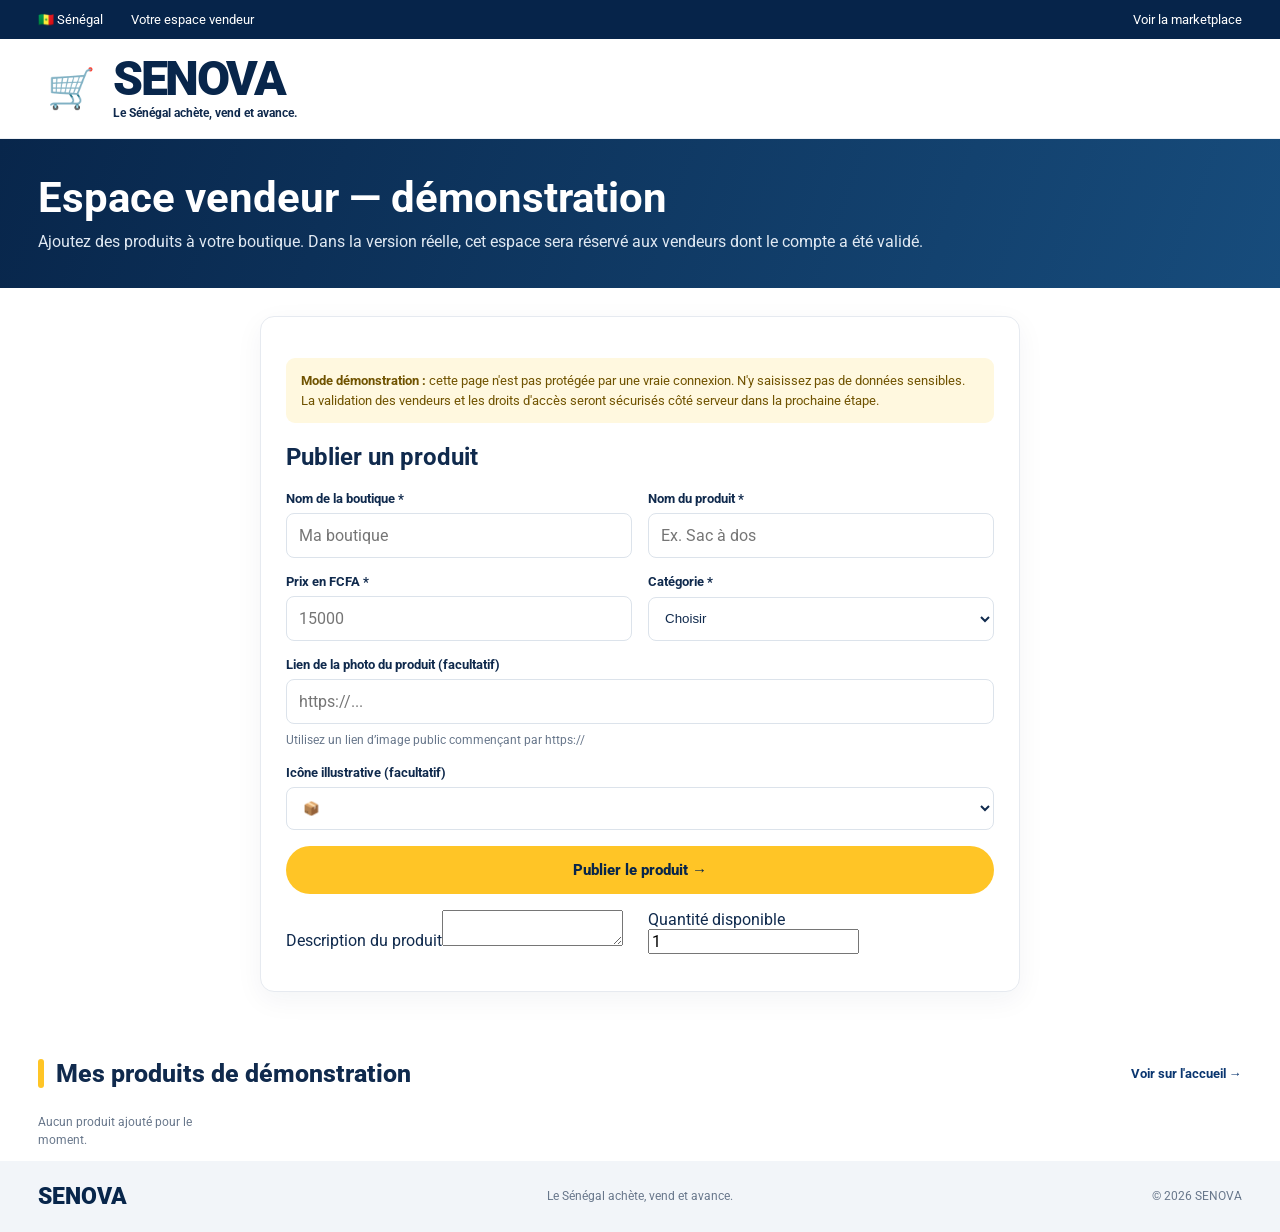
==== espace-vendeur-demo.html @ 48dee815 "SENOVA V7 - site complet" ====
<!DOCTYPE html>
<html lang="fr"><head><meta charset="UTF-8"><meta name="viewport" content="width=device-width, initial-scale=1">
<title>Espace vendeur — SENOVA</title><link rel="stylesheet" href="css/style.css"></head>
<body>
<div class="topbar"><div class="wrap topbar-row"><span>🇸🇳 Sénégal</span><span>Votre espace vendeur</span><div class="top-right"><a href="index.html">Voir la marketplace</a></div></div></div>
<header class="header"><div class="wrap header-row"><a class="logo" href="index.html"><span class="logo-symbol">🛒</span><span class="logo-copy"><strong>SENOVA</strong><small>Le Sénégal achète, vend et avance.</small></span></a></div></header>
<section class="page-hero"><div class="wrap"><h1>Espace vendeur — démonstration</h1><p>Ajoutez des produits à votre boutique. Dans la version réelle, cet espace sera réservé aux vendeurs dont le compte a été validé.</p></div></section>
<main class="wrap">
<div class="form-panel">
<div class="notice"><strong>Mode démonstration :</strong> cette page n'est pas protégée par une vraie connexion. N'y saisissez pas de données sensibles. La validation des vendeurs et les droits d'accès seront sécurisés côté serveur dans la prochaine étape.</div>
<h2>Publier un produit</h2>
<form id="productForm" class="form-grid">
<div class="field"><label for="shop">Nom de la boutique *</label><input id="shop" required maxlength="80" placeholder="Ma boutique"></div>
<div class="field"><label for="name">Nom du produit *</label><input id="name" required maxlength="90" placeholder="Ex. Sac à dos"></div>
<div class="field"><label for="price">Prix en FCFA *</label><input id="price" required type="number" min="1" max="100000000" placeholder="15000"></div>
<div class="field"><label for="category">Catégorie *</label><select id="category" required><option value="">Choisir</option><option>Électronique</option><option>Téléphones</option><option>Mode</option><option>Maison</option><option>Électroménager</option><option>Sport</option><option>Enfants</option><option>Alimentation</option></select></div>
<div class="field full"><label for="image">Lien de la photo du produit (facultatif)</label><input id="image" type="url" maxlength="500" placeholder="https://..."><small class="help-text">Utilisez un lien d’image public commençant par https://</small></div>
<div class="field full"><label for="emoji">Icône illustrative (facultatif)</label><select id="emoji"><option>📦</option><option>📱</option><option>👕</option><option>👟</option><option>💻</option><option>🛋️</option><option>⚽</option><option>🧸</option></select></div>
<div class="field full"><button class="yellow-button" type="submit">Publier le produit →</button></div>
<label>Description du produit<textarea name="description" required></textarea></label><label>Quantité disponible<input name="stock" type="number" min="0" value="1" required></label></form>
<p id="productResult" class="help-text" role="status"></p>
</div>
<section class="section"><div class="section-title"><h2>Mes produits de démonstration</h2><a href="index.html#produits">Voir sur l'accueil →</a></div><div id="myProducts" class="products-grid"></div></section>
</main>
<footer><div class="wrap footer-row"><a class="footer-logo" href="index.html">SENOVA</a><span>Le Sénégal achète, vend et avance.</span><span>© 2026 SENOVA</span></div></footer>
<script>
const KEY="senova_demo_products", form=document.querySelector("#productForm"), result=document.querySelector("#productResult"), list=document.querySelector("#myProducts");
function safe(s){return String(s).replace(/[&<>"']/g,c=>({"&":"&amp;","<":"&lt;",">":"&gt;",'"':"&quot;","'":"&#39;"}[c]));}
function render(){const items=JSON.parse(localStorage.getItem(KEY)||"[]");list.innerHTML=items.map((p,i)=>`<article class="product-card"><div class="product-image">${p.image?`<img src="${safe(p.image)}" alt="${safe(p.name)}">`:`<div class="seller-emoji">${safe(p.emoji||"📦")}</div>`}</div><div class="product-details"><h3>${safe(p.name)}</h3><p>${safe(p.shop)} · ${safe(p.category)}</p><div class="product-bottom"><span class="product-price">${new Intl.NumberFormat("fr-FR").format(p.price)} FCFA</span><button class="add-cart" data-remove="${i}">Supprimer</button></div></div></article>`).join("")||'<p class="help-text">Aucun produit ajouté pour le moment.</p>';}
form.addEventListener("submit",e=>{e.preventDefault();const image=form.image.value.trim();if(image && !/^https:\/\//i.test(image)){result.textContent="Le lien de l’image doit commencer par https://";return;}const item={shop:form.shop.value.trim(),name:form.name.value.trim(),price:Number(form.price.value),category:form.category.value,emoji:form.emoji.value,image};const items=JSON.parse(localStorage.getItem(KEY)||"[]");items.push(item);localStorage.setItem(KEY,JSON.stringify(items));form.reset();result.textContent="Produit ajouté à la démonstration. Il apparaîtra sur l'accueil ouvert dans ce même navigateur.";render();});
list.addEventListener("click",e=>{const b=e.target.closest("[data-remove]");if(!b)return;const items=JSON.parse(localStorage.getItem(KEY)||"[]");items.splice(Number(b.dataset.remove),1);localStorage.setItem(KEY,JSON.stringify(items));render();});
render();
</script>
</body></html>
---- css/style.css ----
@import url('https://fonts.googleapis.com/css2?family=Roboto:wght@400;500;600;700;800;900&display=swap');
:root{--navy:#08264b;--navy2:#0c315d;--yellow:#ffc526;--text:#102a4d;--muted:#68778b;--line:#e6eaf0;--soft:#f5f7fa}
*{box-sizing:border-box}html{scroll-behavior:smooth}body{margin:0;font-family:Roboto,Arial,sans-serif;color:var(--text);background:#fff}a{text-decoration:none;color:inherit}button,input{font:inherit}.wrap{width:min(1450px,calc(100% - 6%));margin:auto}
.topbar{background:#06244a;color:white;font-size:13px}.topbar-row{height:39px;display:flex;align-items:center;gap:28px}.top-item{white-space:nowrap}.pin{color:var(--yellow);font-size:18px;margin-right:6px}.top-right{margin-left:auto;display:flex;gap:25px;align-items:center}.top-right a:hover{color:var(--yellow)}
.header{border-bottom:1px solid #edf0f4}.header-row{min-height:99px;display:flex;align-items:center;gap:36px}.logo{display:flex;align-items:center;gap:9px;min-width:330px}.logo-symbol{width:66px;height:58px;display:grid;place-items:center;font-size:39px;filter:saturate(1.1)}.logo-copy strong{display:block;font-size:48px;line-height:.9;letter-spacing:-2.5px;font-weight:900;color:#08264b}.logo-copy small{display:block;font-size:12px;font-weight:700;color:#102a4d;margin-top:5px}.search{height:51px;display:flex;flex:1;border:2px solid #e0e4eb;border-radius:28px;overflow:hidden;max-width:700px}.search input{border:0;outline:0;flex:1;min-width:0;padding:0 23px;font-size:16px;color:var(--text)}.search input::placeholder{color:#8a95a6}.search button{width:68px;border:0;background:var(--yellow);cursor:pointer}.search svg{width:24px;height:24px;fill:none;stroke:#08264b;stroke-width:2.3}.header-tools{display:flex;gap:30px;margin-left:auto}.tool{display:grid;justify-items:center;gap:2px;color:var(--navy);font-size:30px;position:relative}.tool small{font-size:13px;font-weight:600}.cart-icon{position:relative}.cart-icon i{position:absolute;right:-9px;top:-8px;background:#ed1c24;color:#fff;font-size:11px;font-style:normal;border-radius:50%;width:20px;height:20px;display:grid;place-items:center}
.navigation{border-bottom:1px solid var(--line);box-shadow:0 2px 5px #071e3810}.nav-row{min-height:57px;display:flex;align-items:center;justify-content:space-between;gap:24px;white-space:nowrap}.all-categories{background:var(--yellow);border-radius:26px;padding:14px 21px;font-weight:700;display:flex;gap:12px;align-items:center}.nav-link{font-weight:600;font-size:16px;display:flex;align-items:center;gap:9px;height:57px}.nav-link:first-letter{font-size:20px}.nav-link:hover,.nav-link.current{color:#d99d00}.nav-link.current{border-bottom:4px solid var(--yellow);padding-top:4px}
.hero{height:326px;position:relative;overflow:hidden;background:#83b7ed}.hero-photo{position:absolute;inset:0;background:linear-gradient(90deg,rgba(184,215,251,.86) 0%,rgba(167,208,251,.56) 43%,rgba(20,59,99,.08) 100%),url('https://images.unsplash.com/photo-1500530855697-b586d89ba3ee?auto=format&fit=crop&w=2000&q=90') center 48%/cover}.hero-inner{height:100%;position:relative;display:flex;align-items:center}.senegal-flag{position:absolute;left:-7%;top:0;width:190px;height:100px;background:linear-gradient(90deg,#00853f 0 33.33%,#fdef42 33.33% 66.66%,#e31b32 66.66%);clip-path:polygon(0 0,100% 0,78% 100%,0 70%);transform:rotate(-10deg);display:flex;justify-content:space-around;align-items:center;color:#00853f;font-size:23px}.hero-text{margin-left:11%;max-width:640px;color:#06264d}.hero-text h1{font-size:clamp(56px,7vw,88px);line-height:.9;letter-spacing:-4px;margin:0;font-weight:900}.hero-text h2{font-size:clamp(20px,2.5vw,29px);margin:9px 0 14px}.hero-text p{font-size:19px;line-height:1.35;margin:0 0 19px;font-weight:500}.yellow-button{display:inline-flex;align-items:center;justify-content:center;gap:15px;background:var(--yellow);color:#09264a;border:0;border-radius:28px;padding:15px 27px;font-size:15px;font-weight:800;cursor:pointer}.yellow-button:hover{background:#f0b400}.hero-benefits{margin-left:auto;background:#08264beF;color:white;border-radius:13px;padding:20px 23px;width:240px;display:grid;gap:15px;box-shadow:0 8px 25px #001a3930}.hero-benefits div{display:flex;align-items:center;gap:15px}.hero-benefits div>span{font-size:27px;width:38px;text-align:center;color:white}.hero-benefits p{margin:0;line-height:1.25}.hero-benefits strong,.hero-benefits small{display:block}.hero-benefits strong{font-size:14px}.hero-benefits small{font-size:13px;margin-top:3px}
.section{padding-top:22px}.section-title{display:flex;align-items:center;justify-content:space-between;margin-bottom:13px}.section-title h2{font-size:25px;margin:0;font-weight:800;display:flex;align-items:center;gap:12px}.section-title h2:before{content:"";display:inline-block;width:6px;height:29px;border-radius:4px;background:var(--yellow)}.section-title a,.section-title button{border:0;background:none;color:#0a3670;font-weight:700;font-size:13px;cursor:pointer}.section-title a span,.section-title button span{font-size:20px;margin-left:8px}.category-list{display:grid;grid-template-columns:repeat(8,1fr);gap:14px}.category-card{height:139px;background:#f8f9fb;border:1px solid #e5e9ef;border-radius:11px;overflow:hidden;padding:0 7px 10px;display:flex;flex-direction:column;align-items:center;justify-content:space-between;cursor:pointer;color:var(--text);transition:.18s}.category-card img{width:100%;height:103px;object-fit:contain;mix-blend-mode:multiply}.category-card strong{font-size:13px}.category-card:hover,.category-card.selected{border-color:#e6b31b;background:#fff9e8;transform:translateY(-2px)}
.products-section{padding-bottom:34px}.demo-note{font-size:12px;color:var(--muted);margin:-4px 0 13px}.products-grid{display:grid;grid-template-columns:repeat(6,1fr);gap:15px}.product-card{border:1px solid #e7eaf0;border-radius:11px;overflow:hidden;background:#fff;transition:.2s}.product-card:hover{box-shadow:0 7px 22px #09264b17;transform:translateY(-2px)}.product-image{height:155px;position:relative;background:#f7f8fa}.product-image img{width:100%;height:100%;object-fit:contain;mix-blend-mode:multiply}.product-label{position:absolute;top:10px;left:10px;padding:5px 9px;border-radius:15px;background:#ed1c24;color:white;font-size:10px;font-weight:800}.product-label.new{background:#13b968}.product-details{padding:10px 12px}.product-details h3{font-size:13px;margin:0 0 5px}.product-details p{font-size:11px;color:var(--muted);margin:0 0 9px}.product-bottom{display:flex;align-items:center;justify-content:space-between;gap:6px}.product-price{font-weight:800;font-size:13px;color:#08264b}.add-cart{border:0;background:var(--yellow);border-radius:6px;padding:7px 9px;font-size:11px;font-weight:800;color:#08264b;cursor:pointer}.empty{text-align:center;color:var(--muted);padding:25px}
.seller-strip{background:#08264b;color:#fff;padding:35px 0}.seller-content{display:flex;align-items:center;justify-content:space-between;gap:25px}.seller-content small{color:var(--yellow);font-weight:800;letter-spacing:1.5px}.seller-content h2{margin:8px 0;font-size:26px}.seller-content p{margin:0;color:#dce6f2}
footer{background:#f2f5f9;padding:22px 0}.footer-row{display:flex;align-items:center;justify-content:space-between;gap:15px;color:#68778b;font-size:12px}.footer-logo{font-size:23px;font-weight:900;color:var(--navy)}
dialog{border:0;border-radius:14px;max-width:420px;width:calc(100% - 32px);padding:27px;color:var(--text);box-shadow:0 20px 60px #0004}dialog::backdrop{background:#001a39aa}dialog h2{margin-top:0}.close{float:right;border:0;background:none;font-size:25px;cursor:pointer}dialog p{line-height:1.6;color:var(--muted)}
@media(max-width:1050px){.logo{min-width:250px}.logo-copy strong{font-size:38px}.nav-row{gap:14px}.nav-link{font-size:13px}.category-list{grid-template-columns:repeat(4,1fr)}.products-grid{grid-template-columns:repeat(3,1fr)}.hero-benefits{width:210px}.hero-text{margin-left:7%}}
@media(max-width:680px){.wrap{width:calc(100% - 28px)}.topbar-row{height:34px;font-size:10px}.delivery-top{display:none}.top-right{gap:12px}.top-right a:nth-child(2){display:none}.header-row{padding:12px 0;display:grid;grid-template-columns:1fr auto;gap:11px}.logo{min-width:0;gap:5px}.logo-symbol{width:42px;font-size:28px}.logo-copy strong{font-size:28px}.logo-copy small{font-size:8px}.search{grid-column:1/-1;grid-row:2;height:43px}.search input{font-size:13px}.search button{width:52px}.header-tools{gap:15px}.tool{font-size:23px}.tool small{font-size:10px}.nav-row{overflow-x:auto;justify-content:flex-start;gap:18px;min-height:49px}.all-categories{padding:11px 14px;font-size:12px}.nav-link{height:49px;font-size:12px}.hero{height:330px}.hero-photo{background-position:center;background-image:linear-gradient(90deg,rgba(185,218,252,.9),rgba(158,203,250,.64)),url('https://images.unsplash.com/photo-1500530855697-b586d89ba3ee?auto=format&fit=crop&w=1100&q=85')}.senegal-flag{width:95px;height:55px;left:-22px;font-size:14px}.hero-inner{align-items:center}.hero-text{margin-left:3%;max-width:100%;padding-top:25px}.hero-text h1{font-size:54px;letter-spacing:-3px}.hero-text h2{font-size:19px;max-width:300px}.hero-text p{font-size:14px}.hero-text .yellow-button{font-size:12px;padding:12px 17px}.hero-benefits{display:none}.section{padding-top:18px}.section-title h2{font-size:20px}.category-list{grid-template-columns:repeat(4,1fr);gap:8px}.category-card{height:111px;padding:0 4px 8px}.category-card img{height:78px}.category-card strong{font-size:10px}.products-grid{grid-template-columns:repeat(2,1fr);gap:9px}.product-image{height:125px}.product-details{padding:9px}.product-details h3{font-size:12px}.product-price{font-size:12px}.add-cart{font-size:10px;padding:7px}.seller-content{align-items:flex-start;flex-direction:column}.seller-content h2{font-size:21px}.footer-row{flex-wrap:wrap}.footer-row span:last-child{width:100%}}

/* SENOVA V3 additions */
.seller-emoji{height:100%;min-height:125px;display:grid;place-items:center;font-size:62px;background:#f7f8fa}
.seller-published{font-size:10px;color:#12834d;font-weight:700}
.page-hero{background:linear-gradient(110deg,#08264b,#174c7c);color:#fff;padding:34px 0}
.page-hero h1{font-size:clamp(28px,5vw,42px);margin:0 0 8px}
.page-hero p{margin:0;color:#e0e9f3;line-height:1.5}
.form-panel{max-width:760px;margin:28px auto 45px;padding:25px;border:1px solid var(--line);border-radius:14px;background:#fff;box-shadow:0 8px 28px #08264b0d}
.form-grid{display:grid;grid-template-columns:1fr 1fr;gap:16px}
.field{display:grid;gap:7px}.field.full{grid-column:1/-1}
.field label{font-size:13px;font-weight:700}.field input,.field select,.field textarea{width:100%;border:1px solid #dce3eb;border-radius:8px;padding:12px;background:#fff;color:var(--text);outline-color:#e8b41d}
.field textarea{min-height:100px;resize:vertical}
.help-text{font-size:12px;color:var(--muted);line-height:1.5}
.notice{padding:13px 15px;border-radius:9px;background:#fff8df;color:#705300;font-size:13px;line-height:1.5;margin:16px 0}
.success-panel{padding:18px;border-radius:10px;background:#eaf8ef;color:#145b31;line-height:1.6}
.dashboard-actions{display:flex;gap:12px;flex-wrap:wrap;margin:18px 0}
.secondary-button{display:inline-flex;align-items:center;justify-content:center;padding:11px 16px;border:1px solid #cbd5e1;border-radius:8px;background:#fff;color:var(--navy);font-weight:700;cursor:pointer}
.status-pill{display:inline-block;padding:5px 10px;border-radius:20px;background:#fff1c2;color:#765600;font-size:11px;font-weight:800}
@media(max-width:650px){.form-panel{padding:17px}.form-grid{grid-template-columns:1fr}.field.full{grid-column:auto}}

/* SENOVA V4 additions — V3 visual identity retained */
.v4-shortcuts{padding-bottom:28px}.shortcut-grid{display:grid;grid-template-columns:repeat(3,1fr);gap:14px}.shortcut-card{display:grid;grid-template-columns:48px 1fr;grid-template-rows:auto auto;align-items:center;column-gap:12px;padding:17px;border:1px solid #e5e9ef;border-radius:12px;background:#fff}.shortcut-card:hover{border-color:#e6b31b;box-shadow:0 6px 18px #08264b12}.shortcut-card>span{grid-row:1/3;width:44px;height:44px;border-radius:12px;background:#fff4d1;display:grid;place-items:center;font-size:25px;color:#08264b}.shortcut-card strong{font-size:14px}.shortcut-card small{font-size:12px;color:#68778b;margin-top:4px}.admin-stat-grid{display:grid;grid-template-columns:repeat(4,1fr);gap:12px;margin:18px 0}.admin-stat{padding:16px;border:1px solid #e5e9ef;border-radius:11px;background:#fff}.admin-stat small{display:block;color:#68778b;font-size:12px}.admin-stat strong{display:block;font-size:24px;margin-top:7px;color:#08264b}.data-table{width:100%;border-collapse:collapse;font-size:13px}.data-table th,.data-table td{text-align:left;padding:12px 10px;border-bottom:1px solid #e8edf2}.data-table th{background:#f6f8fb;color:#40536b}.table-wrap{overflow-x:auto;border:1px solid #e5e9ef;border-radius:10px}.action-small{border:1px solid #d4dce6;background:#fff;border-radius:7px;padding:7px 10px;font-size:11px;font-weight:700;cursor:pointer;color:#08264b;margin:2px}.action-small.approve{background:#eaf8ef;border-color:#b9e2c7;color:#145b31}.action-small.reject{background:#fff0ef;border-color:#f0c5c1;color:#9d2820}.status-pending{background:#fff1c2;color:#765600}.status-approved{background:#eaf8ef;color:#145b31}.client-tabs{display:flex;gap:8px;flex-wrap:wrap;margin:15px 0}.client-tabs a{padding:9px 13px;border:1px solid #dce3eb;border-radius:20px;font-size:12px;font-weight:700}.product-review{border-top:1px solid #e8edf2;padding:12px 0;font-size:13px}@media(max-width:700px){.shortcut-grid{grid-template-columns:1fr}.admin-stat-grid{grid-template-columns:repeat(2,1fr)}.data-table{min-width:650px}}

/* SENOVA V6 — parcours acheteur */
.favorite-btn{position:absolute;right:9px;top:8px;z-index:2;width:32px;height:32px;border:0;border-radius:50%;background:#fff;color:#d32645;font-size:21px;line-height:1;box-shadow:0 2px 8px #08264b22;cursor:pointer}.favorite-btn.is-favorite{background:#fff0f2;color:#e11d48}.buyer-benefits{background:#08264b;color:#fff;padding:22px 0;margin-top:18px}.buyer-benefit-grid{display:grid;grid-template-columns:repeat(4,1fr);gap:14px}.buyer-benefit-grid>div{display:grid;grid-template-columns:35px 1fr;align-items:center;font-size:23px}.buyer-benefit-grid strong,.buyer-benefit-grid small{grid-column:2}.buyer-benefit-grid strong{font-size:13px}.buyer-benefit-grid small{font-size:11px;color:#d7e2ef;margin-top:3px}.buyer-dialog{width:min(620px,calc(100% - 28px));border:0;border-radius:16px;padding:25px;box-shadow:0 18px 60px #061c3b55}.buyer-dialog::backdrop{background:#061c3b88}.buyer-dialog h2{margin:0 0 18px;color:#08264b}.buyer-line{display:flex;align-items:center;gap:10px;padding:11px 0;border-bottom:1px solid #e8edf2}.buyer-line img,.buyer-placeholder{width:58px;height:58px;object-fit:contain;background:#f5f7fa;border-radius:9px}.buyer-placeholder{display:grid;place-items:center;font-size:25px}.buyer-line-info{display:grid;gap:5px;flex:1;min-width:0}.buyer-line-info strong{font-size:13px}.buyer-line-info small{font-size:12px;color:#68778b}.quantity-btn,.remove-btn{border:1px solid #dce3eb;background:white;border-radius:7px;padding:7px 9px;font-weight:700;color:#08264b;cursor:pointer}.remove-btn{font-size:11px;color:#a22}.cart-total{display:flex;justify-content:space-between;padding:18px 0;font-size:16px}.buyer-dialog-actions{display:flex;gap:9px;justify-content:flex-end;flex-wrap:wrap;margin-top:15px}.buyer-dialog .help-text{margin-bottom:0}.product-card{position:relative}
@media(max-width:700px){.buyer-benefit-grid{grid-template-columns:repeat(2,1fr);row-gap:18px}.buyer-dialog{padding:19px}.buyer-line{gap:6px}.buyer-line img,.buyer-placeholder{width:45px;height:45px}.quantity-btn,.remove-btn{padding:6px}.buyer-line-info strong{font-size:11px}.buyer-line-info small{font-size:10px}}
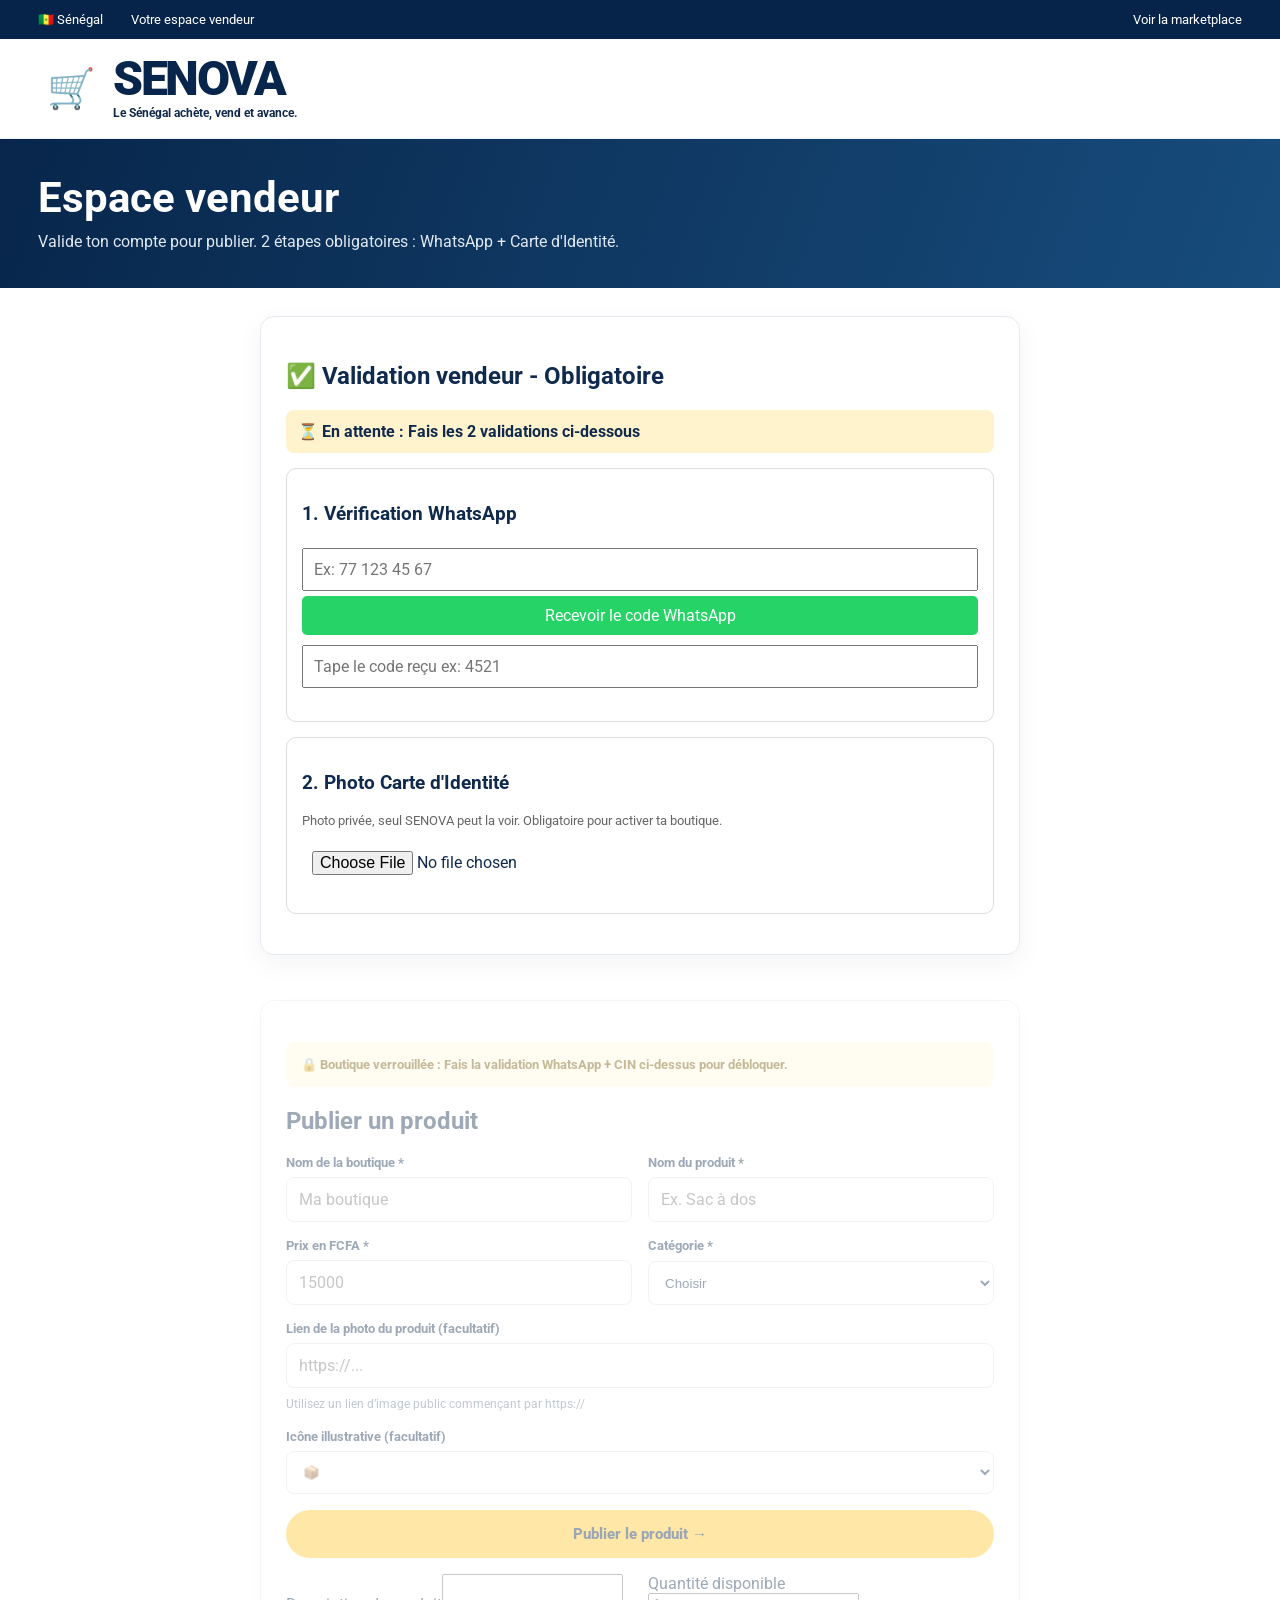
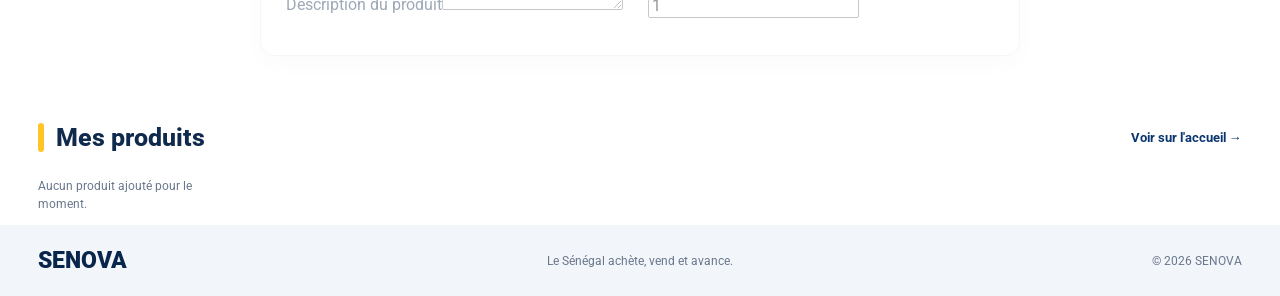
==== commit 496d89de: "Update seller space validation process" ====
--- a/espace-vendeur-demo.html
+++ b/espace-vendeur-demo.html
@@ -4,10 +4,33 @@
 <body>
 <div class="topbar"><div class="wrap topbar-row"><span>🇸🇳 Sénégal</span><span>Votre espace vendeur</span><div class="top-right"><a href="index.html">Voir la marketplace</a></div></div></div>
 <header class="header"><div class="wrap header-row"><a class="logo" href="index.html"><span class="logo-symbol">🛒</span><span class="logo-copy"><strong>SENOVA</strong><small>Le Sénégal achète, vend et avance.</small></span></a></div></header>
-<section class="page-hero"><div class="wrap"><h1>Espace vendeur — démonstration</h1><p>Ajoutez des produits à votre boutique. Dans la version réelle, cet espace sera réservé aux vendeurs dont le compte a été validé.</p></div></section>
+<section class="page-hero"><div class="wrap"><h1>Espace vendeur</h1><p>Valide ton compte pour publier. 2 étapes obligatoires : WhatsApp + Carte d'Identité.</p></div></section>
 <main class="wrap">
-<div class="form-panel">
-<div class="notice"><strong>Mode démonstration :</strong> cette page n'est pas protégée par une vraie connexion. N'y saisissez pas de données sensibles. La validation des vendeurs et les droits d'accès seront sécurisés côté serveur dans la prochaine étape.</div>
+<div class="form-panel" id="validationPanel">
+<h2>✅ Validation vendeur - Obligatoire</h2>
+<div id="statutValidation" style="padding:12px; background:#fff3cd; border-radius:8px; margin-bottom:15px; font-weight:bold;">⏳ En attente : Fais les 2 validations ci-dessous</div>
+
+<!-- ETAPE 1 WHATSAPP -->
+<div style="margin:15px 0; padding:15px; border:1px solid #ddd; border-radius:10px;">
+<h3>1. Vérification WhatsApp</h3>
+<input id="whatsapp_num" type="tel" placeholder="Ex: 77 123 45 67" style="width:100%; padding:10px; margin:5px 0;">
+<button type="button" onclick="envoyerCodeWhatsApp()" style="padding:10px; background:#25D366; color:white; border:none; border-radius:5px; width:100%; cursor:pointer;">Recevoir le code WhatsApp</button>
+<input id="code_whatsapp" type="text" placeholder="Tape le code reçu ex: 4521" style="width:100%; padding:10px; margin:10px 0 5px 0;">
+<p id="msg_whatsapp" style="font-size:13px;"></p>
+</div>
+
+<!-- ETAPE 2 CIN -->
+<div style="margin:15px 0; padding:15px; border:1px solid #ddd; border-radius:10px;">
+<h3>2. Photo Carte d'Identité</h3>
+<p style="font-size:13px; color:#666;">Photo privée, seul SENOVA peut la voir. Obligatoire pour activer ta boutique.</p>
+<input id="cni_photo" type="file" accept="image/*" style="width:100%; padding:10px;">
+<p id="msg_cni" style="font-size:13px;"></p>
+<img id="preview_cni" style="max-width:100%; display:none; margin-top:10px; border-radius:8px;">
+</div>
+</div>
+
+<div class="form-panel" id="publishPanel" style="opacity:0.4; pointer-events:none;">
+<div class="notice"><strong id="noticeText">🔒 Boutique verrouillée : Fais la validation WhatsApp + CIN ci-dessus pour débloquer.</strong></div>
 <h2>Publier un produit</h2>
 <form id="productForm" class="form-grid">
 <div class="field"><label for="shop">Nom de la boutique *</label><input id="shop" required maxlength="80" placeholder="Ma boutique"></div>
@@ -20,15 +43,46 @@
 <label>Description du produit<textarea name="description" required></textarea></label><label>Quantité disponible<input name="stock" type="number" min="0" value="1" required></label></form>
 <p id="productResult" class="help-text" role="status"></p>
 </div>
-<section class="section"><div class="section-title"><h2>Mes produits de démonstration</h2><a href="index.html#produits">Voir sur l'accueil →</a></div><div id="myProducts" class="products-grid"></div></section>
+<section class="section"><div class="section-title"><h2>Mes produits</h2><a href="index.html#produits">Voir sur l'accueil →</a></div><div id="myProducts" class="products-grid"></div></section>
 </main>
 <footer><div class="wrap footer-row"><a class="footer-logo" href="index.html">SENOVA</a><span>Le Sénégal achète, vend et avance.</span><span>© 2026 SENOVA</span></div></footer>
 <script>
 const KEY="senova_demo_products", form=document.querySelector("#productForm"), result=document.querySelector("#productResult"), list=document.querySelector("#myProducts");
 function safe(s){return String(s).replace(/[&<>"']/g,c=>({"&":"&amp;","<":"&lt;",">":"&gt;",'"':"&quot;","'":"&#39;"}[c]));}
 function render(){const items=JSON.parse(localStorage.getItem(KEY)||"[]");list.innerHTML=items.map((p,i)=>`<article class="product-card"><div class="product-image">${p.image?`<img src="${safe(p.image)}" alt="${safe(p.name)}">`:`<div class="seller-emoji">${safe(p.emoji||"📦")}</div>`}</div><div class="product-details"><h3>${safe(p.name)}</h3><p>${safe(p.shop)} · ${safe(p.category)}</p><div class="product-bottom"><span class="product-price">${new Intl.NumberFormat("fr-FR").format(p.price)} FCFA</span><button class="add-cart" data-remove="${i}">Supprimer</button></div></div></article>`).join("")||'<p class="help-text">Aucun produit ajouté pour le moment.</p>';}
-form.addEventListener("submit",e=>{e.preventDefault();const image=form.image.value.trim();if(image && !/^https:\/\//i.test(image)){result.textContent="Le lien de l’image doit commencer par https://";return;}const item={shop:form.shop.value.trim(),name:form.name.value.trim(),price:Number(form.price.value),category:form.category.value,emoji:form.emoji.value,image};const items=JSON.parse(localStorage.getItem(KEY)||"[]");items.push(item);localStorage.setItem(KEY,JSON.stringify(items));form.reset();result.textContent="Produit ajouté à la démonstration. Il apparaîtra sur l'accueil ouvert dans ce même navigateur.";render();});
+form.addEventListener("submit",e=>{e.preventDefault();if(localStorage.getItem("senova_seller_verified")!=="oui"){alert("Tu dois d'abord valider WhatsApp + CIN");return;}const image=form.image.value.trim();if(image && !/^https:\/\//i.test(image)){result.textContent="Le lien de l’image doit commencer par https://";return;}const item={shop:form.shop.value.trim(),name:form.name.value.trim(),price:Number(form.price.value),category:form.category.value,emoji:form.emoji.value,image};const items=JSON.parse(localStorage.getItem(KEY)||"[]");items.push(item);localStorage.setItem(KEY,JSON.stringify(items));form.reset();result.textContent="Produit ajouté.";render();});
 list.addEventListener("click",e=>{const b=e.target.closest("[data-remove]");if(!b)return;const items=JSON.parse(localStorage.getItem(KEY)||"[]");items.splice(Number(b.dataset.remove),1);localStorage.setItem(KEY,JSON.stringify(items));render();});
 render();
+
+// --- VALIDATION AUTO SENOVA ---
+let whatsappOK=false, cniOK=false, codeGenere="";
+if(localStorage.getItem("senova_seller_verified")==="oui"){debloquer();}
+document.getElementById('cni_photo').addEventListener('change', function(e){
+  const file=e.target.files[0]; if(!file) return;
+  if(file.size>5*1024*1024){alert("Photo trop lourde, max 5Mo"); return;}
+  const reader=new FileReader();
+  reader.onload=function(ev){document.getElementById('preview_cni').src=ev.target.result;document.getElementById('preview_cni').style.display='block';document.getElementById('msg_cni').innerHTML="✅ Photo CIN reçue";cniOK=true;verifierActivation();};
+  reader.readAsDataURL(file);
+});
+function envoyerCodeWhatsApp(){
+  const num=document.getElementById('whatsapp_num').value;
+  if(num.length<9){alert("Mets un vrai numéro WhatsApp"); return;}
+  codeGenere=Math.floor(1000+Math.random()*9000).toString();
+  alert("CODE TEST (pour l'instant) : "+codeGenere+"\nPlus tard il partira par vrai WhatsApp");
+  document.getElementById('msg_whatsapp').innerHTML="Code envoyé sur WhatsApp";
+}
+document.getElementById('code_whatsapp').addEventListener('input', function(e){
+  if(e.target.value===codeGenere){whatsappOK=true;document.getElementById('msg_whatsapp').innerHTML="✅ WhatsApp vérifié";verifierActivation();}
+});
+function verifierActivation(){
+  if(whatsappOK && cniOK){localStorage.setItem("senova_seller_verified","oui");debloquer();alert("🎉 Félicitations ! 2 validations réussies. Ta boutique est activée.");}
+}
+function debloquer(){
+  document.getElementById('publishPanel').style.opacity="1";
+  document.getElementById('publishPanel').style.pointerEvents="auto";
+  document.getElementById('noticeText').innerHTML="✅ Boutique activée - Tu peux publier";
+  document.getElementById('statutValidation').innerHTML="✅ Boutique ACTIVÉE - WhatsApp + CIN validés";
+  document.getElementById('statutValidation').style.background="#d4edda";
+}
 </script>
-</body></html>+</body></html>
